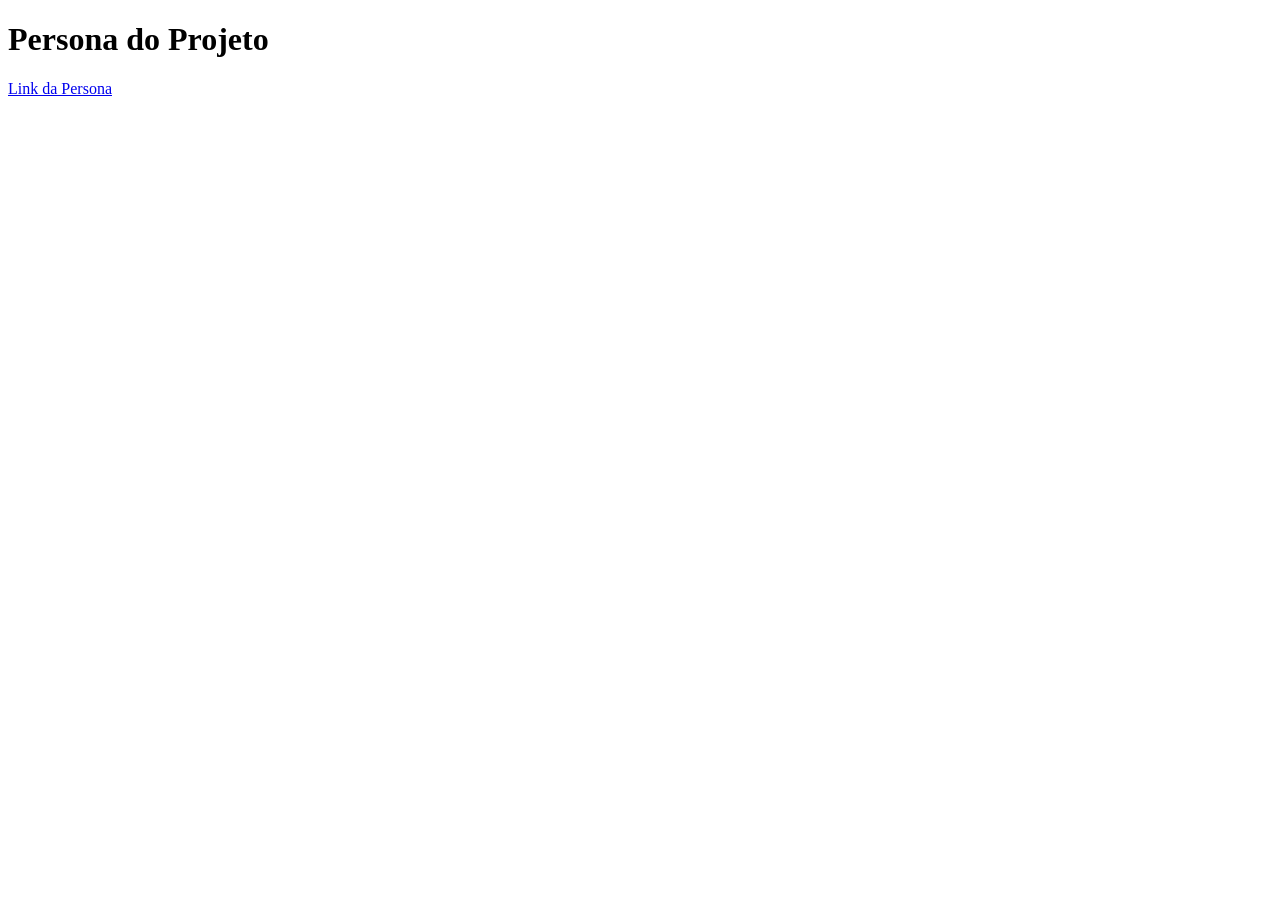
==== index.html @ 4b764cab "first commit" ====
<!DOCTYPE html>
<html lang="pt-br">
<head>
    <meta charset="utf-8">
    <meta name="viewport" content="width=device-width, initial-scale=1.0">
    <meta name="author" content="Gabriel">
</head>
<body>
    <title>Persona</title>
    <h1>Persona do Projeto</h1>
    <a href="file:///C:/Users/Gabriel/Documents/Projeto%201/ux_persona_ricardo.html">Link da Persona</a>
</body>
</html>
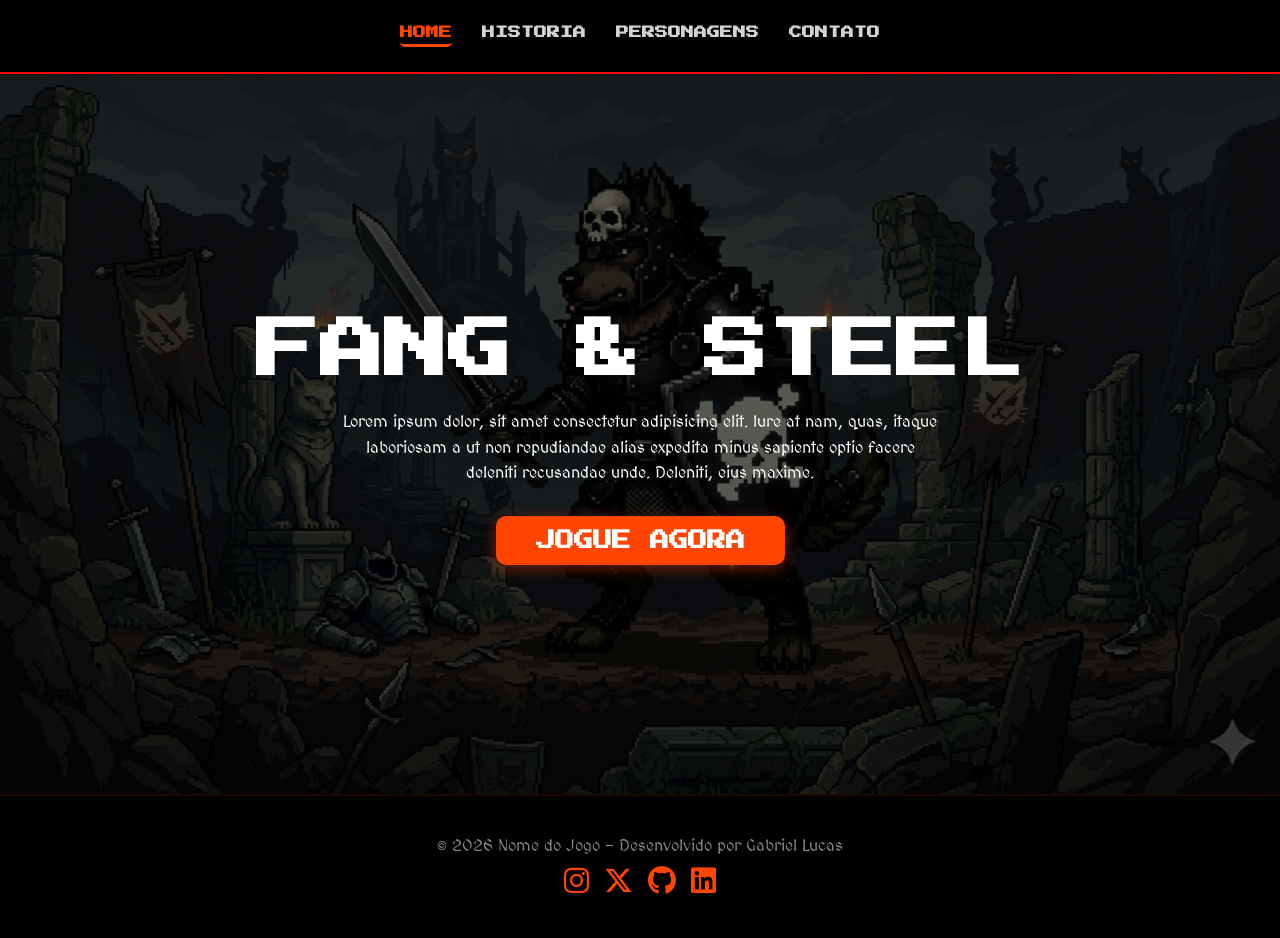
==== commit 07a3e724: "feat" ====
--- a/index.html
+++ b/index.html
@@ -4,10 +4,54 @@
     <meta charset="utf-8">
     <meta name="viewport" content="width=device-width, initial-scale=1.0">
     <meta name="author" content="Gabriel">
+    <link rel="preconnect" href="https://fonts.googleapis.com">
+    <link rel="preconnect" href="https://fonts.gstatic.com" crossorigin>
+    <link href="https://fonts.googleapis.com/css2?family=MedievalSharp&family=Press+Start+2P&display=swap" rel="stylesheet">
+    <link rel="stylesheet" href="../CSS/style.css">
+    <link rel="stylesheet" href="https://cdnjs.cloudflare.com/ajax/libs/font-awesome/6.5.1/css/all.min.css">
+    <link rel="icon" href="../img/icone.png">
+    <title>Fang & Steel</title>
 </head>
 <body>
-    <title>Persona</title>
-    <h1>Persona do Projeto</h1>
-    <a href="file:///C:/Users/Gabriel/Documents/Projeto%201/ux_persona_ricardo.html">Link da Persona</a>
+    <header>
+        <nav>
+            <ul>
+                <li>
+                    <a class="pagina-ativa" href="index.html">HOME</a>
+                </li>
+                <li>
+                    <a href="historia.html">HISTORIA</a>
+                </li>
+                <li>
+                    <a href="personagens.html">PERSONAGENS</a>
+                </li>
+                <li>
+                    <a href="contato.html">CONTATO</a>
+                </li>
+            </ul>
+        </nav> 
+    </header>
+    <main>
+        <section class="principal-home">
+            <h1>Fang & Steel</h1>
+            <p>
+                Lorem ipsum dolor, sit amet consectetur adipisicing elit. Iure at nam, quas, itaque laboriosam a ut non repudiandae alias expedita minus sapiente optio facere deleniti recusandae unde. Deleniti, eius maxime.
+            </p>
+            <a href="#" class="btn-jogar">JOGUE AGORA</a>
+        </section>
+    </main>
+    <footer>
+        <div class="rodape">
+            <p>
+                &copy; 2026 Nome do Jogo - Desenvolvido por Gabriel Lucas
+            </p>
+        </div>
+        <div class="redes-sociais">
+            <a href="#" target="_blank" rel="external"><i class="fa-brands fa-instagram"></i></a>
+            <a href="#" target="_blank" rel="external"target="_blank" rel="external"><i class="fa-brands fa-x-twitter"></i></a>
+            <a href="https://github.com/gabriellucasribeiro2022-crypto" target="_blank" rel="external"><i class="fa-brands fa-github"></i></a>
+            <a href="#" target="_blank" rel="external"target="_blank" rel="external"><i class="fa-brands fa-linkedin"></i></a>
+        </div>
+    </footer>
 </body>
 </html>
--- a/CSS/style.css
+++ b/CSS/style.css
@@ -0,0 +1,359 @@
+* {
+    margin: 0;
+    padding: 0;
+    box-sizing: border-box;
+    font-family: 'Segoe UI', Tahoma, Geneva, Verdana, sans-serif;
+}
+
+/* Fonte */
+
+
+h1, .btn-jogar, nav a {
+    font-family: 'Press Start 2P', cursive;
+    text-transform: uppercase; 
+}
+
+
+body, p, h2, label, input, textarea {
+    font-family: 'MedievalSharp', cursive;
+}
+
+
+h1 {
+    font-size: 2.5rem; 
+    line-height: 1.5;
+}
+
+nav a {
+    font-size: 0.8rem; 
+}
+
+/* Barra do scroll */
+
+body::-webkit-scrollbar {
+    width: 8px;
+}
+
+body::-webkit-scrollbar-track {
+    background: #050505; 
+}
+
+body::-webkit-scrollbar-thumb {
+    background-color: #ff4500;
+    border-radius: 10px;
+}
+
+/* ESTILO DO MENU */
+
+.pagina-ativa {
+    color: #ff4500;
+    border-bottom: solid #ff4500;
+    padding-bottom: 5px;
+    border-radius: 5px;
+}
+
+nav ul {
+    display: flex;
+    list-style: none;
+    gap: 30px;
+    justify-content: center;
+}
+
+nav a {
+    text-decoration: none;
+    color: #D3D3D3;
+    font-weight: bold;
+    transition: 0.3s;
+    display: inline-block;
+}
+
+nav a:hover {
+    color: #ff4500;
+    transform: scale(1.1);
+    text-shadow: 0px 0px 8px rgba(255, 69, 0, 0.6);
+}
+
+header {
+    background-color: rgba(0,0,0,0.8);
+    padding: 25px;
+    border-bottom: 2px solid #ff0000;
+}
+
+/*body*/
+
+body {
+    background-color: #050505;
+    color: white;
+}
+
+/* Escopo principal e Botão de jogar*/
+
+.principal-home {
+    height: 80vh;
+    display: flex;
+    flex-direction: column;
+    align-items: center;
+    justify-content: center;
+    text-align: center;
+    padding: 20px;
+    background-image: linear-gradient(rgba(0,0,0,0.6),rgba(0,0,0,0.6)), url(../img/Background.png);
+    background-size: cover;
+    background-position: center;
+}
+
+.btn-jogar {
+    text-decoration: none;
+    background-color: #ff4500;
+    color: white;
+    padding: 15px 40px;
+    font-size: 1.2rem;
+    font-weight:  bold;
+    border-radius:  10px;
+    box-shadow: 0 4px 15px rgba(255, 69, 0, 0.4);
+}
+
+.btn-jogar:hover {
+    background-color: #e63e00;
+    transform: scale(1.05);
+    box-shadow: 0px 6px 20px rgba(255, 69, 0, 0.6);
+}
+
+@keyframes brilinho {
+    0% {box-shadow: 0px 0px 5px rgba(255, 69, 0, 0.4);}
+    50% {box-shadow: 0px 0px 10px rgba(255, 69, 0, 0.7)}
+    100% {box-shadow: 0px 0px 5px rgba(255, 69, 0, 0.4);}
+}
+
+.btn-jogar {
+    animation: brilinho 2s infinite;
+
+}
+
+.principal-home h1 {
+    margin-bottom: 10px;
+    font-size: 4rem;
+}
+
+.principal-home p {
+    margin-bottom: 30px;
+    line-height: 1.6;
+    max-width: 600px;
+}
+
+/* Rodapé */
+
+footer {
+    background-color: rgba(0,0,0,0.9);
+    color: #888888;
+    padding: 40px 20px;
+    border-top: 2px solid #8d210638;
+    text-align: center;
+}
+
+.rodape {
+    display: flex;
+    flex-direction: column;
+    align-items: center;
+}
+
+.redes-sociais {
+    gap: 15px;
+    display: flex;
+    align-items: center;
+    justify-content: center;
+    padding-top: 10px;
+}
+
+.redes-sociais a {
+    text-decoration: none;
+    color: #ff4500;
+    font-size: 1.8rem;
+    transition: 0.3s;
+}
+
+.redes-sociais a:hover {
+    color: white;
+    transform: translateY(-5px);
+    text-shadow: 0px 0px 10px #ff4500;
+}
+
+/* Seção História */
+
+.historia {
+    display: flex;
+    justify-content: center;
+    padding: 80px 20px;
+    background-image: linear-gradient(rgba(0,0,0,0.6),rgba(0,0,0,0.6)), url(../img/Background.png);
+    background-size: cover;
+    background-position: center;
+    background-attachment: fixed;
+}
+
+.texto-historia {
+    display: flex;
+    flex-direction: column;
+    text-align: justify;
+    max-width: 700px;
+    color: white;
+    background-color: rgba(0, 0, 0, 0.75);
+    border-radius: 15px;
+    border: 1px solid #ff4500;
+    padding: 50px;
+    box-shadow: 0 0 20px rgba(0, 0, 0, 0.5);
+}
+
+.texto-historia h1 {
+    color: #ff4500;
+    margin-bottom: 20px;
+    text-align: center;
+    font-size: 2.5rem;
+}
+
+.texto-historia h2 {
+    margin-top: 30px;
+    color: #ff8c42;
+    text-align: center;
+    border-bottom: 1px solid rgba(255, 255, 255, 0.1);
+    padding-bottom: 8px;
+}
+
+.texto-historia p {
+    line-height: 1.8;
+    padding-top: 20px;
+}
+
+/* Personagens */
+
+.estrutura-carta {
+    display: flex;
+    justify-content: center;
+    align-items: center;
+    flex-wrap: wrap;
+    gap: 40px;
+    min-height: 80vh;
+    padding: 80px 20px;
+    perspective: 1000px;
+    background-image: linear-gradient(rgba(0, 0, 0, 0.75), rgba(0, 0, 0, 0.85)), url('../img/Background.png');
+    background-size: cover;
+    background-position: center;
+    background-attachment: fixed;
+}
+
+.carta-personagem {
+    width: 300px;
+    height: 400px;
+}
+
+.conteudo-carta {
+    width: 100%;
+    height: 100%;
+    position: relative;
+    transition: transform 0.8s;
+    transform-style: preserve-3d;
+}
+
+.carta-personagem.virada .conteudo-carta {
+    transform: rotateY(180deg);
+}
+
+.frente-carta, .verso-carta {
+    position: absolute;
+    width: 100%;
+    height: 100%;
+    backface-visibility: hidden;
+    border: 2px solid#ff4500;
+    border-radius: 15px;
+    display: flex;
+    flex-direction: column;
+    align-items: center;
+    justify-content: center;
+    overflow: hidden;
+}
+
+.frente-carta {
+    background-color: #1a1a1a;
+    object-fit: contain;
+    object-position: center;
+}
+.verso-carta {
+    background-color: #0a0a0a;
+    color: #ff4500;
+    transform: rotateY(180deg);
+    padding: 20px;
+    text-align: center;
+}
+
+.carta-personagem:hover {
+    filter: drop-shadow(0 0 10px rgba(255, 69, 0, 0.5));
+    transform: scale(1.02);
+    transition: 0.3s;
+}
+    
+/* Fale conosco */
+
+.formulario {
+    display: flex;
+    justify-content: center;
+    align-items: center;
+    min-height: 85vh;
+    padding: 50px 20px;
+    background-image: linear-gradient(rgba(0,0,0,0.7), rgba(0,0,0,0.7)), url('../img/Background.png');
+    background-size: cover;
+    background-position: center;
+    background-attachment: fixed;
+}
+
+.container-formulario {
+    background-color: rgba(20, 20, 20, 0.9);
+    border: 2px solid #ff4500;
+    border-radius: 15px;
+    padding: 40px;
+    width: 100%;
+    max-width: 500px;
+    box-shadow: 0 0 20px rgba(255, 69, 0, 0.2);
+    text-align: center;
+}
+
+.container-formulario h1 {
+    color: #ff4500;
+    margin-bottom: 10px;
+}
+
+.container-formulario p {
+    margin-bottom: 30px;
+    color: #ccc;
+}
+
+.campos {
+    text-align: left;
+    margin-bottom: 20px;
+}
+
+.campos label {
+    display: block;
+    margin-bottom: 8px;
+    color: #ff8c42;
+    font-weight: bold;
+}
+
+.campos input, .campos textarea {
+    width: 100%;
+    padding: 12px;
+    background-color: #050505;
+    border: 1px solid #444;
+    border-radius: 8px;
+    color: white;
+    outline: none;
+    transition: 0.3s;
+}
+
+.campos input:focus, .campos textarea:focus {
+    border-color: #ff4500;
+    box-shadow: 0 0 8px rgba(255, 69, 0, 0.5);
+}
+
+.container-formulario .btn-jogar {
+    width: 100%;
+    cursor: pointer;
+    border: none;
+}
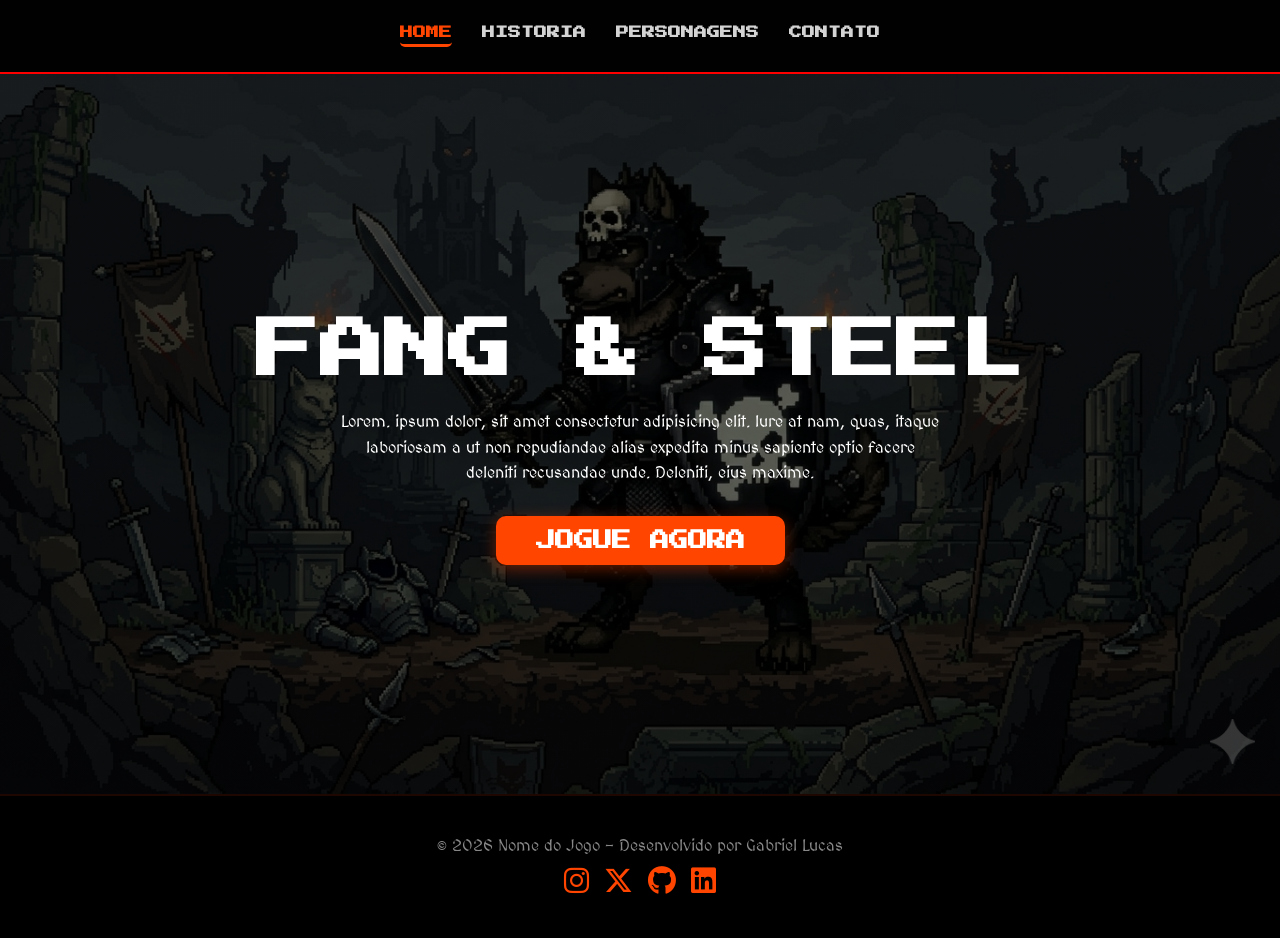
==== commit c073df6f: "feat" ====
--- a/index.html
+++ b/index.html
@@ -35,7 +35,7 @@
         <section class="principal-home">
             <h1>Fang & Steel</h1>
             <p>
-                Lorem ipsum dolor, sit amet consectetur adipisicing elit. Iure at nam, quas, itaque laboriosam a ut non repudiandae alias expedita minus sapiente optio facere deleniti recusandae unde. Deleniti, eius maxime.
+                Lorem. ipsum dolor, sit amet consectetur adipisicing elit. Iure at nam, quas, itaque laboriosam a ut non repudiandae alias expedita minus sapiente optio facere deleniti recusandae unde. Deleniti, eius maxime.
             </p>
             <a href="#" class="btn-jogar">JOGUE AGORA</a>
         </section>
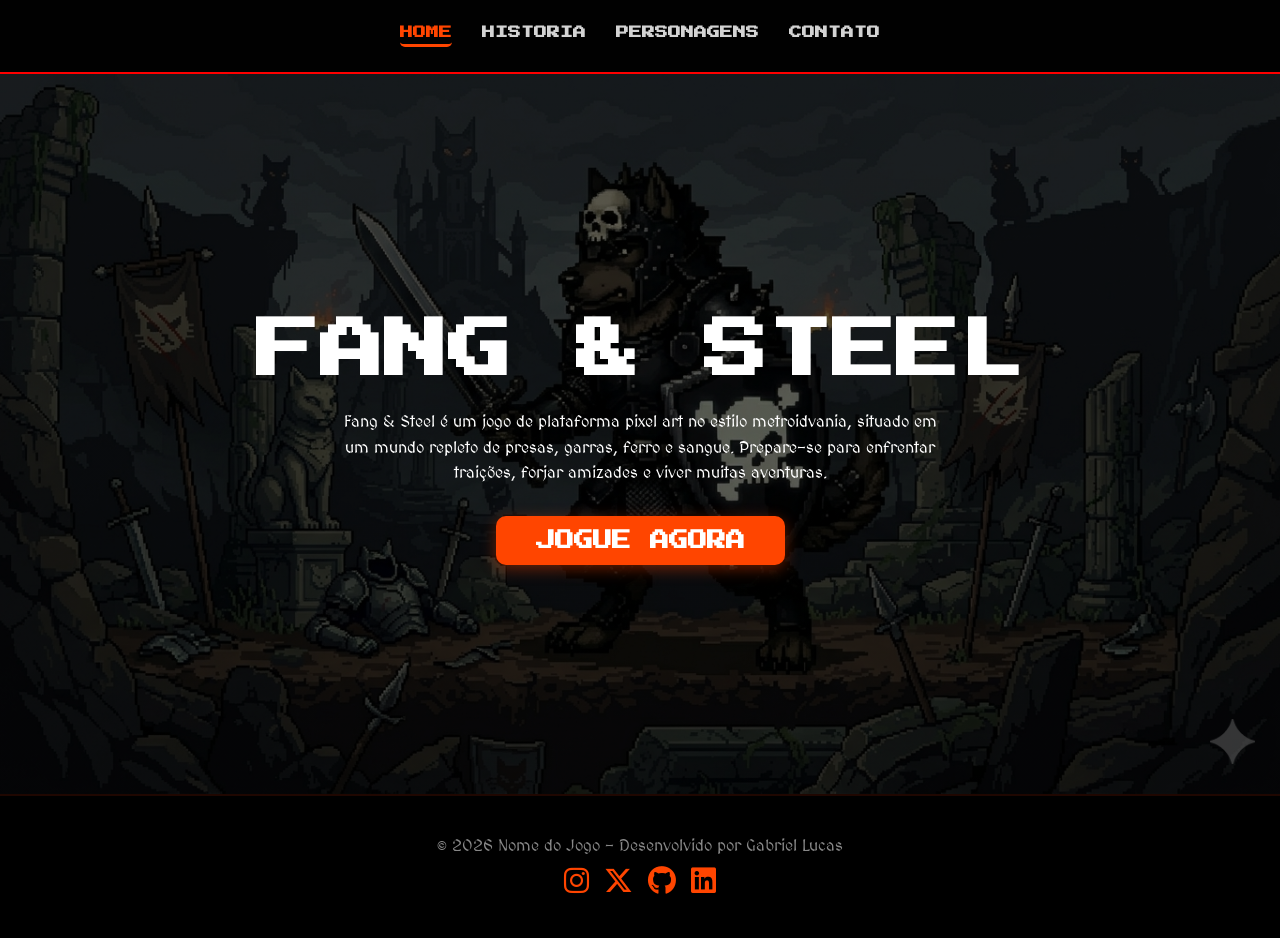
==== commit f5ffacc4: "feat (nome e texto) Definido nome do jogo e  atualização do texto na home." ====
--- a/index.html
+++ b/index.html
@@ -7,9 +7,9 @@
     <link rel="preconnect" href="https://fonts.googleapis.com">
     <link rel="preconnect" href="https://fonts.gstatic.com" crossorigin>
     <link href="https://fonts.googleapis.com/css2?family=MedievalSharp&family=Press+Start+2P&display=swap" rel="stylesheet">
-    <link rel="stylesheet" href="../CSS/style.css">
+    <link rel="stylesheet" href="CSS/style.css">
     <link rel="stylesheet" href="https://cdnjs.cloudflare.com/ajax/libs/font-awesome/6.5.1/css/all.min.css">
-    <link rel="icon" href="../img/icone.png">
+    <link rel="icon" href="img/icone.png">
     <title>Fang & Steel</title>
 </head>
 <body>
@@ -35,7 +35,7 @@
         <section class="principal-home">
             <h1>Fang & Steel</h1>
             <p>
-                Lorem. ipsum dolor, sit amet consectetur adipisicing elit. Iure at nam, quas, itaque laboriosam a ut non repudiandae alias expedita minus sapiente optio facere deleniti recusandae unde. Deleniti, eius maxime.
+                Fang & Steel é um jogo de plataforma pixel art no estilo metroidvania, situado em um mundo repleto de presas, garras, ferro e sangue. Prepare-se para enfrentar traições, forjar amizades e viver muitas aventuras.
             </p>
             <a href="#" class="btn-jogar">JOGUE AGORA</a>
         </section>
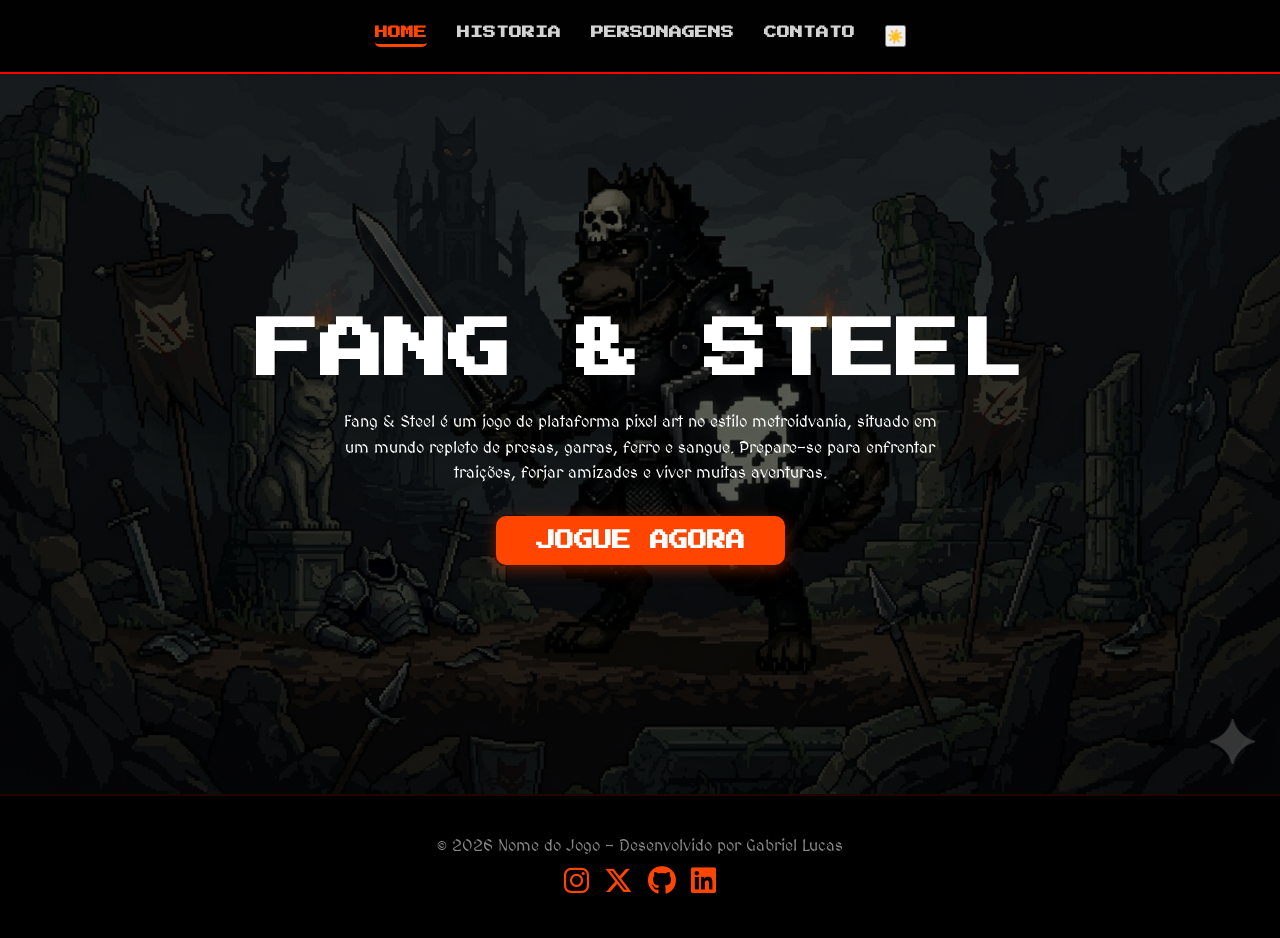
==== commit e55392d9: "projeto" ====
--- a/index.html
+++ b/index.html
@@ -28,6 +28,7 @@
                 <li>
                     <a href="contato.html">CONTATO</a>
                 </li>
+                <button id="btn-tema" class="btn-tema">☀️</button>
             </ul>
         </nav> 
     </header>
@@ -53,5 +54,6 @@
             <a href="#" target="_blank" rel="external"target="_blank" rel="external"><i class="fa-brands fa-linkedin"></i></a>
         </div>
     </footer>
+    <script src="JS/script.js"></script>
 </body>
 </html>
--- a/CSS/style.css
+++ b/CSS/style.css
@@ -356,4 +356,83 @@
     width: 100%;
     cursor: pointer;
     border: none;
+}
+
+/* Efeito de blur caso seja menor de idade */
+
+.carta-blur {
+    filter: blur(10px);
+    pointer-events: none; 
+    user-select: none;
+}
+
+/* Mudar Tema */
+
+body.light-mode {
+    background-color: #d1d1d1 !important; 
+    background-image: url('../img/Background.png') !important; 
+    background-size: cover;
+    background-attachment: fixed; 
+    background-repeat: no-repeat;
+    color: #1a1a1a !important;
+}
+
+body.light-mode main, 
+body.light-mode section,
+body.light-mode header {
+    background-color: transparent !important; 
+    background-image: none !important; 
+    border-color: #ccc !important;
+}
+
+body.light-mode p, 
+body.light-mode h1, 
+body.light-mode h2,
+body.light-mode li a,
+body.light-mode .btn-tema-icon {
+    color: #1a1a1a !important;
+    border-color: rgba(0, 0, 0, 0.2);
+}
+
+.btn-tema-icon:hover {
+    background: rgba(255, 69, 0, 0.4) !important;
+    border-color: #ff4500 !important;
+    transform: scale(1.1); 
+}
+
+body.light-mode .btn-tema-icon:hover {
+    background: rgba(0, 0, 0, 0.2) !important;
+    border-color: #333 !important;
+    color: #ff4500 !important;
+}
+
+/* parte pra celular */
+
+@media (max-width: 768px) {
+    body, body.light-mode {
+        background-size: cover;
+        background-position: center;
+    }
+
+    nav ul {
+        flex-direction: column; 
+        align-items: center;
+        gap: 15px;
+    }
+
+    h1 {
+        font-size: 2.5rem !important;
+        text-align: center;
+    }
+
+    main, section {
+        width: 95% !important;
+        margin: 10px auto;
+        padding: 15px;
+    }
+
+    .botao-principal, .btn-tema-icon {
+        padding: 12px 20px;
+        font-size: 1.1rem;
+    }
 }
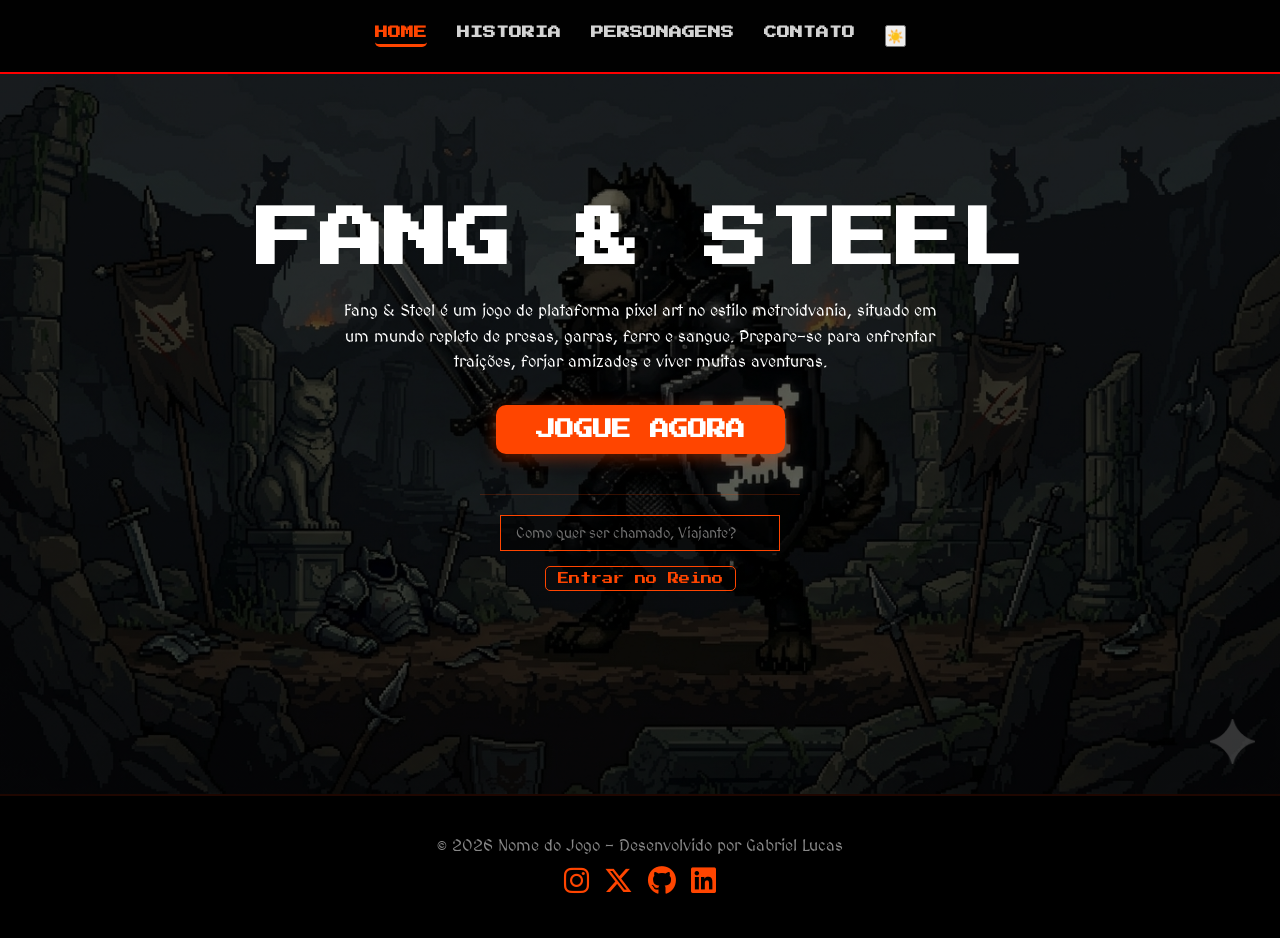
==== commit f74282c1: "Retoques finais" ====
--- a/index.html
+++ b/index.html
@@ -39,6 +39,11 @@
                 Fang & Steel é um jogo de plataforma pixel art no estilo metroidvania, situado em um mundo repleto de presas, garras, ferro e sangue. Prepare-se para enfrentar traições, forjar amizades e viver muitas aventuras.
             </p>
             <a href="#" class="btn-jogar">JOGUE AGORA</a>
+            <div class="container-saudacao">
+                <input type="text" id="input-nome" placeholder="Como quer ser chamado, Viajante?">
+                <button onclick="gerarSaudacao()">Entrar no Reino</button>
+                <p id="mensagem-boas-vindas"></p>
+            </div>
         </section>
     </main>
     <footer>
--- a/CSS/style.css
+++ b/CSS/style.css
@@ -86,7 +86,7 @@
     color: white;
 }
 
-/* Escopo principal e Botão de jogar*/
+/* Escopo principal da HOME*/
 
 .principal-home {
     height: 80vh;
@@ -99,6 +99,43 @@
     background-image: linear-gradient(rgba(0,0,0,0.6),rgba(0,0,0,0.6)), url(../img/Background.png);
     background-size: cover;
     background-position: center;
+}
+
+.container-saudacao {
+    margin-top: 40px; 
+    margin-bottom: 20px;
+    display: flex;
+    flex-direction: column;
+    align-items: center;
+    gap: 15px;
+    padding: 20px;
+    border-top: 1px solid rgba(255, 69, 0, 0.2); 
+}
+
+#input-nome {
+    padding: 8px 15px;
+    border: 1px solid #ff4500; 
+    background: rgba(0, 0, 0, 0.5);
+    color: white;
+    font-size: 0.9rem;
+    width: 280px;
+    transition: 0.3s;
+}
+
+#input-nome:focus {
+    box-shadow: 0 0 10px rgba(255, 69, 0, 0.3);
+}
+
+.container-saudacao button {
+    background-color: transparent;
+    color: #ff4500;
+    border: 1px solid #ff4500;
+    padding: 6px 12px;
+    font-size: 0.7rem;
+    font-family: 'Press Start 2P', cursive;
+    cursor: pointer;
+    transition: 0.3s;
+    border-radius: 5px;
 }
 
 .btn-jogar {
@@ -279,14 +316,35 @@
     background-color: #0a0a0a;
     color: #ff4500;
     transform: rotateY(180deg);
-    padding: 20px;
+    padding: 30px 20px;
     text-align: center;
+    display: flex;
+    flex-direction: column;
+    justify-content: center;
+    gap: 10px;
+
+}
+
+.verso-carta h2 {
+    margin-bottom: 15px;
+    font-size: 1.4rem;
+    border-bottom: 1px solid rgba(255, 69, 0, 0.3);
+    padding-bottom: 10px;
 }
 
 .carta-personagem:hover {
     filter: drop-shadow(0 0 10px rgba(255, 69, 0, 0.5));
     transform: scale(1.02);
     transition: 0.3s;
+}
+
+.texto-historia-carta {
+    font-size: 0.9rem;
+    margin-top: 10px;
+    line-height: 1.4;
+    text-align: justify;
+    font-style: italic; 
+    color: #ff8c42; 
 }
     
 /* Fale conosco */
@@ -435,4 +493,12 @@
         padding: 12px 20px;
         font-size: 1.1rem;
     }
-}+
+    .container-saudacao {
+        margin-top: 20px;
+        width: 100%;
+    }
+    #input-nome {
+        width: 90%; 
+    }
+}
